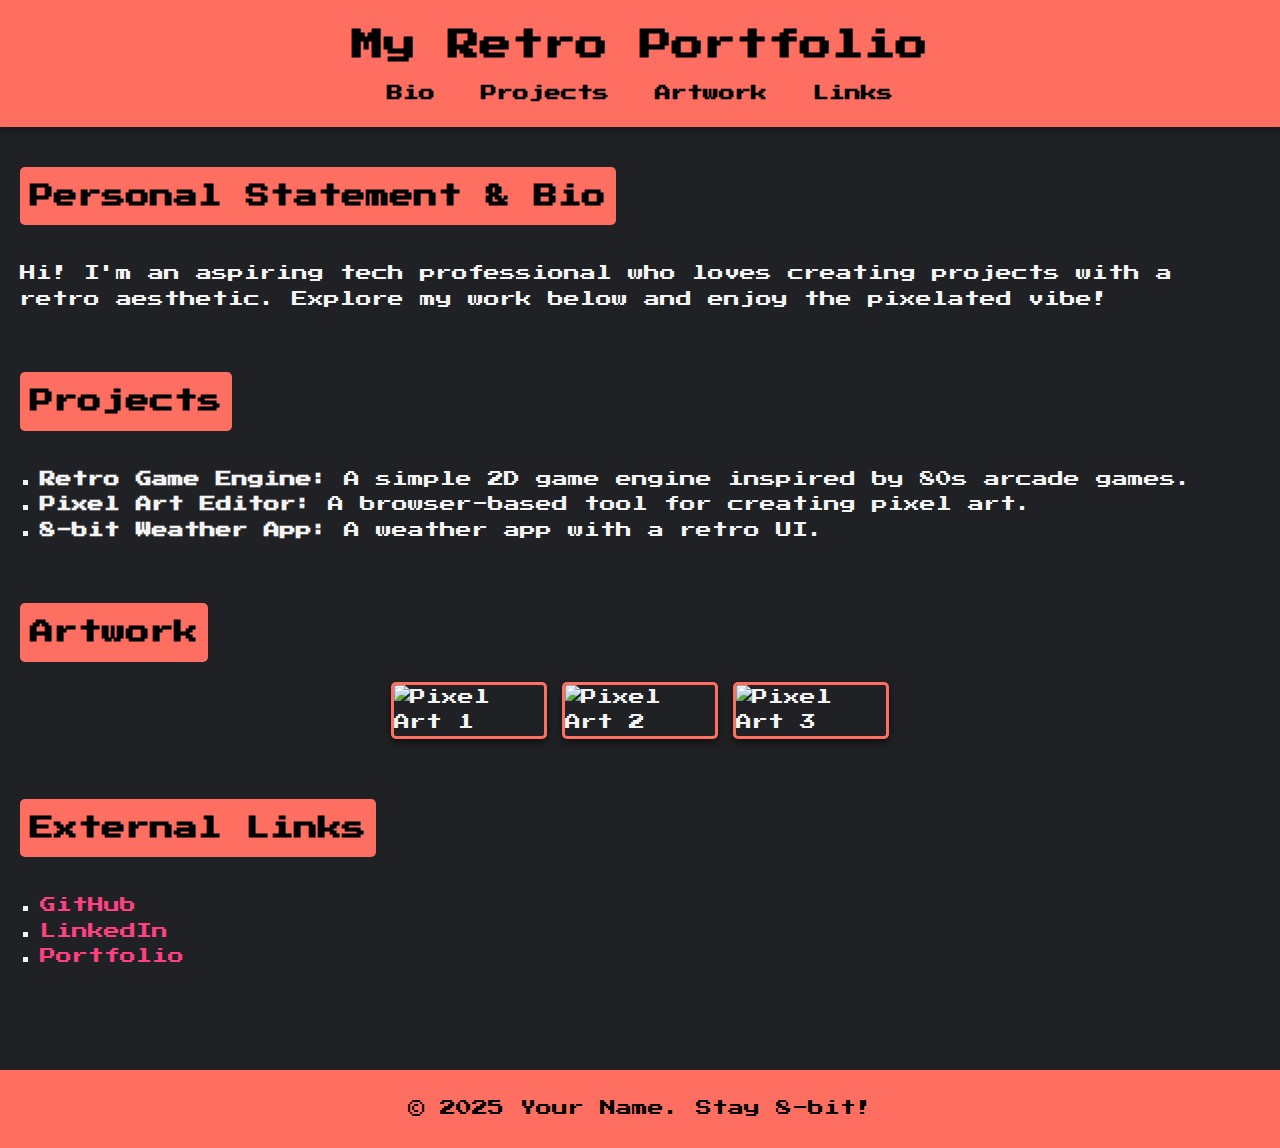
==== index.html @ 485e4e2a "updated index.html and style.css" ====
<!DOCTYPE html>
<html lang="en">
<head>
    <meta charset="UTF-8">
    <meta name="viewport" content="width=device-width, initial-scale=1.0">
    <title>My Retro Projects</title>
    <link rel="stylesheet" href="style.css">
</head>
<body>
    <header>
        <h1>My Retro Portfolio</h1>
        <nav>
            <ul>
                <li><a href="#bio">Bio</a></li>
                <li><a href="#projects">Projects</a></li>
                <li><a href="#artwork">Artwork</a></li>
                <li><a href="#links">Links</a></li>
            </ul>
        </nav>
    </header>
    <main>
        <section id="bio">
            <h2>Personal Statement & Bio</h2>
            <p>
                Hi! I'm an aspiring tech professional who loves creating projects with a retro aesthetic. 
                Explore my work below and enjoy the pixelated vibe!
            </p>
        </section>
        <section id="projects">
            <h2>Projects</h2>
            <ul>
                <li><strong>Retro Game Engine:</strong> A simple 2D game engine inspired by 80s arcade games.</li>
                <li><strong>Pixel Art Editor:</strong> A browser-based tool for creating pixel art.</li>
                <li><strong>8-bit Weather App:</strong> A weather app with a retro UI.</li>
            </ul>
        </section>
        <section id="artwork">
            <h2>Artwork</h2>
            <div class="art-gallery">
                <img src="art1.png" alt="Pixel Art 1">
                <img src="art2.png" alt="Pixel Art 2">
                <img src="art3.png" alt="Pixel Art 3">
            </div>
        </section>
        <section id="links">
            <h2>External Links</h2>
            <ul>
                <li><a href="https://github.com/yourusername" target="_blank">GitHub</a></li>
                <li><a href="https://www.linkedin.com/in/yourusername/" target="_blank">LinkedIn</a></li>
                <li><a href="https://yourportfolio.com" target="_blank">Portfolio</a></li>
            </ul>
        </section>
    </main>
    <footer>
        <p>&copy; 2025 Your Name. Stay 8-bit!</p>
    </footer>
</body>
</html>
---- style.css ----
/* General Styles */
@import url('https://fonts.googleapis.com/css2?family=Press+Start+2P&display=swap');

body {
    font-family: 'Press Start 2P', cursive;
    margin: 0;
    padding: 0;
    background: #202124; /* Dark background */
    color: #f4f4f4; /* Light text */
    line-height: 1.6;
}

header {
    background: #ff6f61; /* Vibrant coral */
    color: #000;
    text-align: center;
    padding: 20px;
    box-shadow: 0 4px 8px rgba(0, 0, 0, 0.3);
}

header h1 {
    margin: 0;
    font-size: 2em;
}

nav ul {
    list-style: none;
    padding: 0;
    margin: 10px 0 0;
}

nav ul li {
    display: inline;
    margin: 0 15px;
}

nav ul li a {
    color: #000;
    text-decoration: none;
    font-weight: bold;
    transition: color 0.3s ease;
}

nav ul li a:hover {
    color: #fff;
}

main {
    padding: 20px;
}

section {
    margin-bottom: 40px;
}

h2 {
    background: #ff6f61;
    color: #000;
    padding: 10px;
    display: inline-block;
    border-radius: 5px;
    margin-bottom: 20px;
}

ul {
    list-style-type: square;
    padding-left: 20px;
}

.art-gallery {
    display: flex;
    gap: 15px;
    justify-content: center;
    flex-wrap: wrap;
}

.art-gallery img {
    width: 150px;
    height: auto;
    border: 3px solid #ff6f61;
    border-radius: 5px;
    box-shadow: 0 4px 8px rgba(0, 0, 0, 0.5);
}

footer {
    text-align: center;
    padding: 10px;
    background: #ff6f61;
    color: #000;
    margin-top: 40px;
}

/* Buttons & Links */
a {
    color: #ff4081;
    text-decoration: none;
    transition: color 0.3s ease;
}

a:hover {
    color: #ff6f61;
}

/* Responsive Design */
@media (max-width: 768px) {
    nav ul li {
        display: block;
        margin: 10px 0;
    }

    .art-gallery img {
        width: 100px;
    }
}
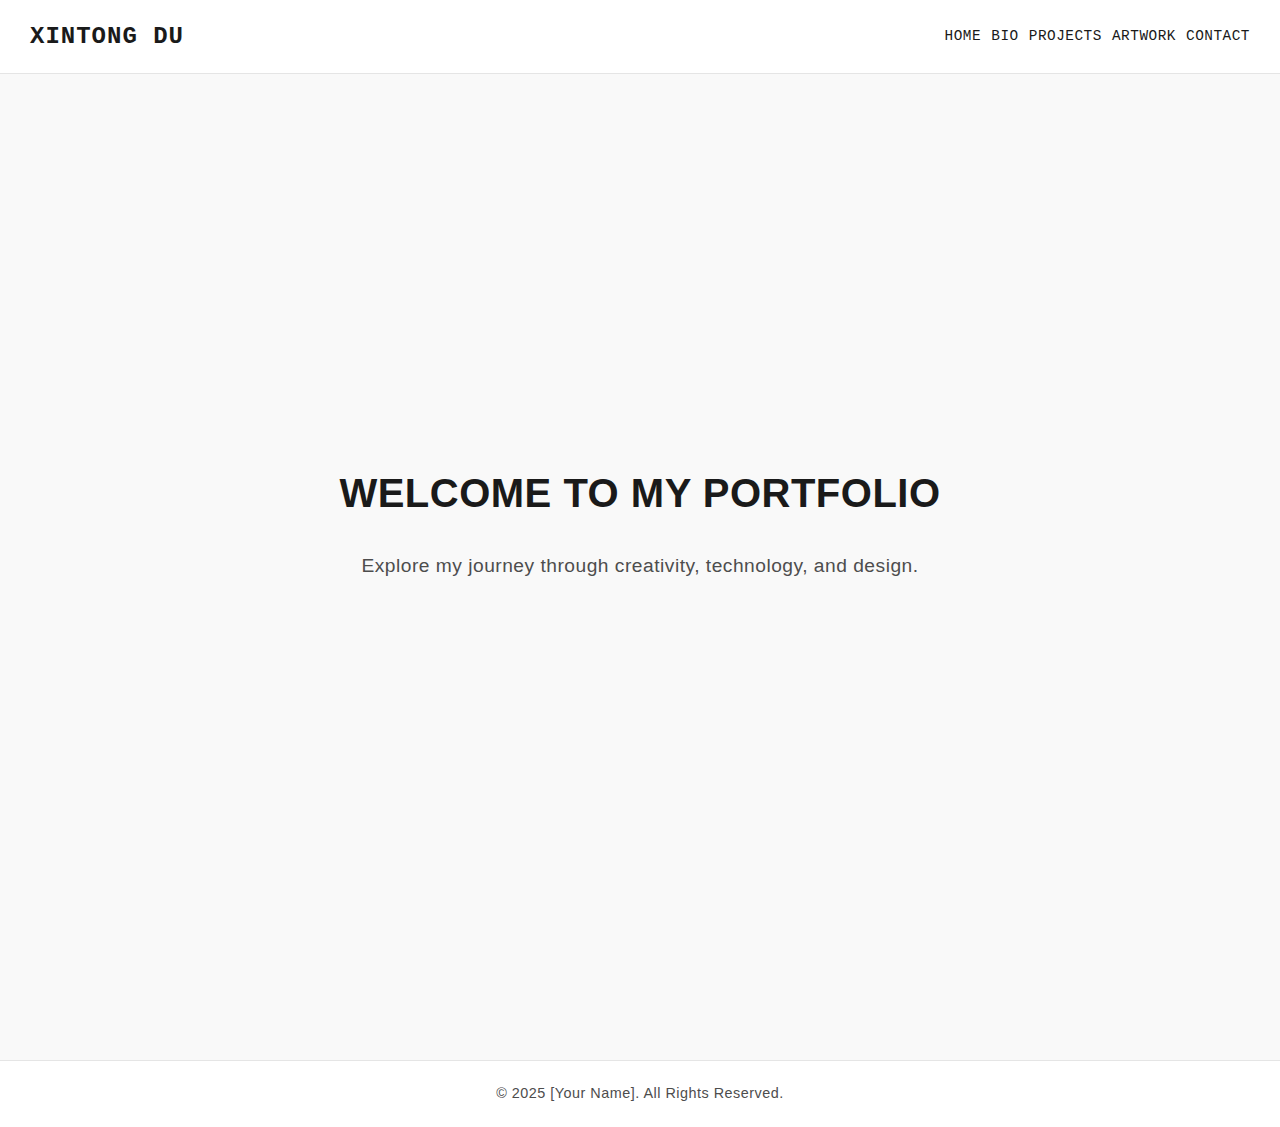
==== commit 596f34e6: "updated layout" ====
--- a/index.html
+++ b/index.html
@@ -3,56 +3,30 @@
 <head>
     <meta charset="UTF-8">
     <meta name="viewport" content="width=device-width, initial-scale=1.0">
-    <title>My Retro Projects</title>
+    <title>Portfolio - Home</title>
     <link rel="stylesheet" href="style.css">
 </head>
 <body>
     <header>
-        <h1>My Retro Portfolio</h1>
+        <h1>Xintong Du</h1>
         <nav>
             <ul>
-                <li><a href="#bio">Bio</a></li>
-                <li><a href="#projects">Projects</a></li>
-                <li><a href="#artwork">Artwork</a></li>
-                <li><a href="#links">Links</a></li>
+                <li><a href="index.html">Home</a></li>
+                <li><a href="bio.html">Bio</a></li>
+                <li><a href="projects.html">Projects</a></li>
+                <li><a href="artwork.html">Artwork</a></li>
+                <li><a href="contact.html">Contact</a></li>
             </ul>
         </nav>
     </header>
     <main>
-        <section id="bio">
-            <h2>Personal Statement & Bio</h2>
-            <p>
-                Hi! I'm an aspiring tech professional who loves creating projects with a retro aesthetic. 
-                Explore my work below and enjoy the pixelated vibe!
-            </p>
-        </section>
-        <section id="projects">
-            <h2>Projects</h2>
-            <ul>
-                <li><strong>Retro Game Engine:</strong> A simple 2D game engine inspired by 80s arcade games.</li>
-                <li><strong>Pixel Art Editor:</strong> A browser-based tool for creating pixel art.</li>
-                <li><strong>8-bit Weather App:</strong> A weather app with a retro UI.</li>
-            </ul>
-        </section>
-        <section id="artwork">
-            <h2>Artwork</h2>
-            <div class="art-gallery">
-                <img src="art1.png" alt="Pixel Art 1">
-                <img src="art2.png" alt="Pixel Art 2">
-                <img src="art3.png" alt="Pixel Art 3">
-            </div>
-        </section>
-        <section id="links">
-            <h2>External Links</h2>
-            <ul>
-                <li><a href="https://github.com/yourusername" target="_blank">GitHub</a></li>
-                <li><a href="https://www.linkedin.com/in/yourusername/" target="_blank">LinkedIn</a></li>
-                <li><a href="https://yourportfolio.com" target="_blank">Portfolio</a></li>
-            </ul>
+        <section class="hero">
+            <h2>Welcome to My Portfolio</h2>
+            <p>Explore my journey through creativity, technology, and design.</p>
         </section>
     </main>
     <footer>
-        <p>&copy; 2025 Your Name. Stay 8-bit!</p>
+        <p>&copy; 2025 [Your Name]. All Rights Reserved.</p>
     </footer>
 </body>
 </html>--- a/style.css
+++ b/style.css
@@ -1,114 +1,190 @@
-/* General Styles */
-@import url('https://fonts.googleapis.com/css2?family=Press+Start+2P&display=swap');
+/* General Reset */
+* {
+    margin: 0;
+    padding: 0;
+    box-sizing: border-box;
+}
 
 body {
-    font-family: 'Press Start 2P', cursive;
+    font-family: "Helvetica Neue", Arial, sans-serif;
+    background-color: #f9f9f9;
+    color: #1a1a1a;
+    line-height: 1.8;
+    letter-spacing: 0.5px;
     margin: 0;
     padding: 0;
-    background: #202124; /* Dark background */
-    color: #f4f4f4; /* Light text */
-    line-height: 1.6;
+    scroll-behavior: smooth;
 }
 
+/* Header */
 header {
-    background: #ff6f61; /* Vibrant coral */
-    color: #000;
-    text-align: center;
-    padding: 20px;
-    box-shadow: 0 4px 8px rgba(0, 0, 0, 0.3);
+    font-family: "Monaco", monospace;
+    position: fixed;
+    top: 0;
+    left: 0;
+    width: 100%;
+    background-color: #fff;
+    border-bottom: 1px solid #e5e5e5;
+    z-index: 1000;
+    padding: 15px 30px;
+    display: flex;
+    justify-content: space-between;
+    align-items: center;
 }
 
 header h1 {
-    margin: 0;
-    font-size: 2em;
+    font-size: 1.5rem;
+    font-weight: 700;
+    text-transform: uppercase;
+    color: #1a1a1a;
+    letter-spacing: 1px;
 }
 
-nav ul {
+header nav ul {
     list-style: none;
-    padding: 0;
-    margin: 10px 0 0;
+    display: inline;
+    gap: 20px;
 }
 
-nav ul li {
-    display: inline;
-    margin: 0 15px;
+header nav ul li {
+    display: inline-block;
 }
 
-nav ul li a {
-    color: #000;
+header nav ul li a {
     text-decoration: none;
-    font-weight: bold;
-    transition: color 0.3s ease;
+    color: #1a1a1a;
+    font-size: 0.9rem;
+    font-weight: 500;
+    text-transform: uppercase;
+    transition: color 0.2s ease-in-out;
 }
 
-nav ul li a:hover {
-    color: #fff;
+header nav ul li a:hover {
+    color: #666;
 }
 
-main {
-    padding: 20px;
+/* Sections */
+main section {
+    padding: 100px 20px;
+    max-width: 800px;
+    margin: 80px auto;
+    text-align: left;
 }
 
-section {
-    margin-bottom: 40px;
+main section h2 {
+    font-family: "Verdana", sans-serif;
+    font-size: 2rem;
+    font-weight: 700;
+    margin-bottom: 20px;
+    text-transform: uppercase;
+    color: #1a1a1a;
 }
 
-h2 {
-    background: #ff6f61;
-    color: #000;
-    padding: 10px;
-    display: inline-block;
-    border-radius: 5px;
+main section p {
+    font-size: 1rem;
+    font-weight: 400;
+    color: #4d4d4d;
     margin-bottom: 20px;
 }
 
-ul {
-    list-style-type: square;
-    padding-left: 20px;
+/* Hero Section */
+.hero {
+    height: 100vh;
+    display: flex;
+    flex-direction: column;
+    justify-content: center;
+    align-items: center;
+    text-align: center;
+    background-color: #f9f9f9;
 }
 
-.art-gallery {
-    display: flex;
-    gap: 15px;
-    justify-content: center;
-    flex-wrap: wrap;
+.hero h2 {
+    font-size: 2.5rem;
+    font-weight: 700;
+    color: #1a1a1a;
+    margin-bottom: 20px;
 }
 
-.art-gallery img {
-    width: 150px;
-    height: auto;
-    border: 3px solid #ff6f61;
-    border-radius: 5px;
-    box-shadow: 0 4px 8px rgba(0, 0, 0, 0.5);
+.hero p {
+    font-size: 1.2rem;
+    color: #4d4d4d;
 }
 
+/* Forms */
+form {
+    display: flex;
+    flex-direction: column;
+    gap: 20px;
+    margin-top: 20px;
+}
+
+form label {
+    font-size: 0.9rem;
+    font-weight: 500;
+    color: #1a1a1a;
+}
+
+form input, form textarea, form button {
+    padding: 15px;
+    border: 1px solid #e5e5e5;
+    border-radius: 5px;
+    font-size: 1rem;
+    font-family: "Helvetica Neue", Arial, sans-serif;
+    color: #1a1a1a;
+}
+
+form button {
+    background-color: #1a1a1a;
+    color: #fff;
+    font-weight: 500;
+    text-transform: uppercase;
+    cursor: pointer;
+    transition: background-color 0.3s ease-in-out;
+    border: none;
+}
+
+form button:hover {
+    background-color: #333;
+}
+
+/* Footer */
 footer {
     text-align: center;
-    padding: 10px;
-    background: #ff6f61;
-    color: #000;
-    margin-top: 40px;
+    padding: 20px 0;
+    background-color: #fff;
+    border-top: 1px solid #e5e5e5;
+    font-size: 0.9rem;
+    color: #4d4d4d;
 }
 
-/* Buttons & Links */
+/* Links */
 a {
-    color: #ff4081;
     text-decoration: none;
-    transition: color 0.3s ease;
+    color: #1a1a1a;
+    transition: color 0.3s ease-in-out;
 }
 
 a:hover {
-    color: #ff6f61;
+    color: #666;
 }
 
-/* Responsive Design */
+/* Media Queries */
 @media (max-width: 768px) {
-    nav ul li {
-        display: block;
-        margin: 10px 0;
+    header {
+        flex-direction: column;
+        padding: 15px;
     }
 
-    .art-gallery img {
-        width: 100px;
+    header nav ul {
+        flex-direction: column;
+        gap: 10px;
+    }
+
+    main section {
+        padding: 80px 20px;
+    }
+
+    .hero h2 {
+        font-size: 2rem;
     }
 }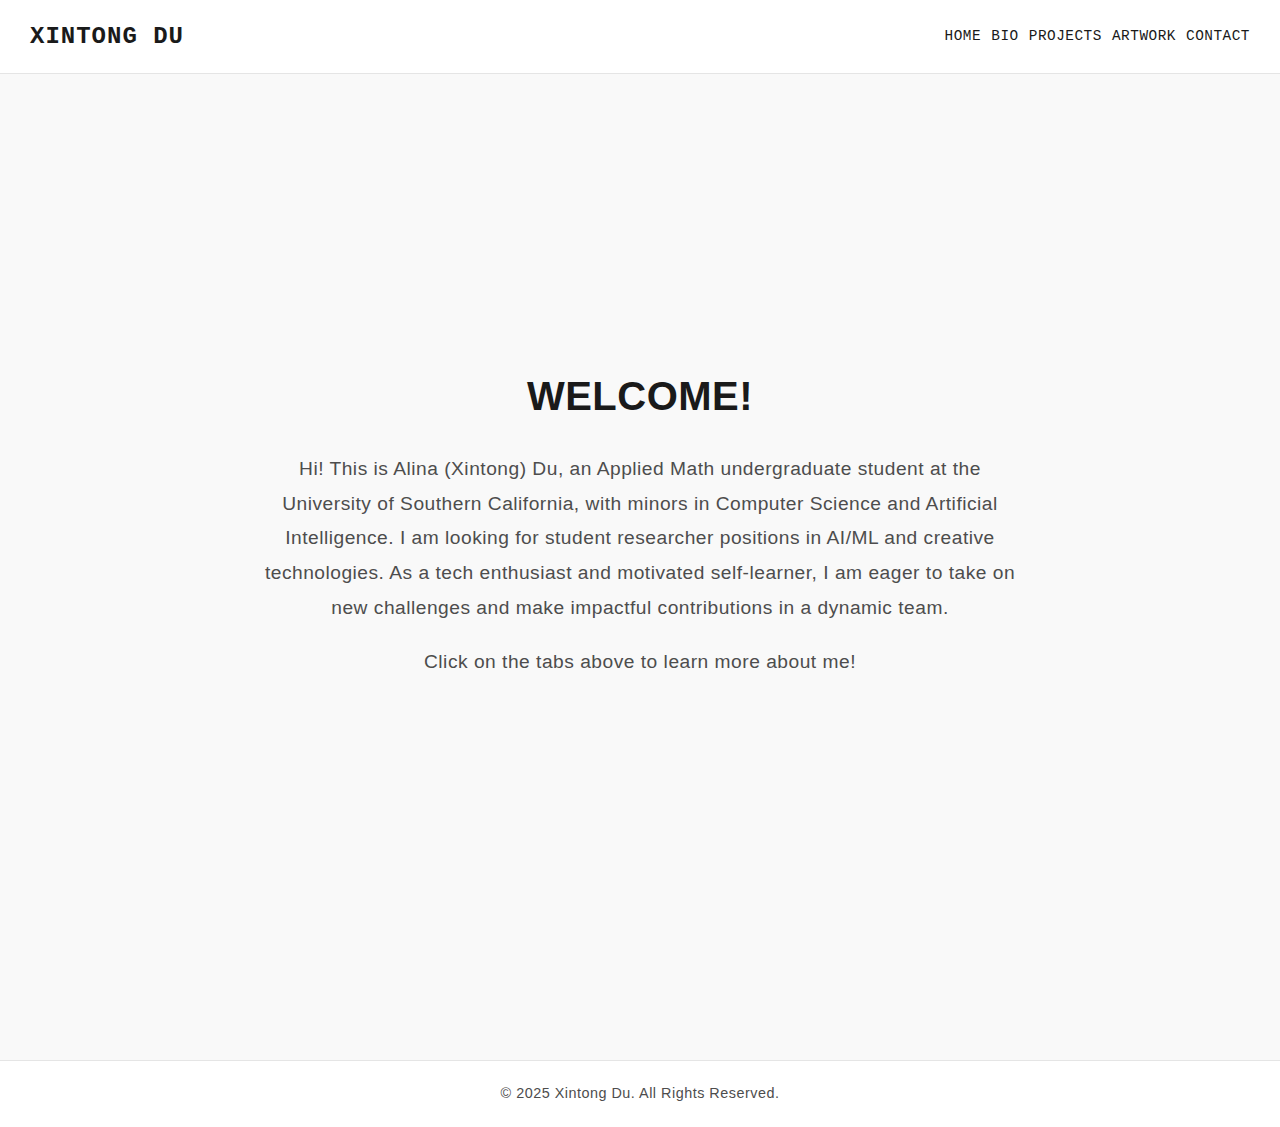
==== commit 1331cd0f: "updated webpages, added assets" ====
--- a/index.html
+++ b/index.html
@@ -1,32 +1,40 @@
 <!DOCTYPE html>
 <html lang="en">
-<head>
-    <meta charset="UTF-8">
-    <meta name="viewport" content="width=device-width, initial-scale=1.0">
+  <head>
+    <meta charset="UTF-8" />
+    <meta name="viewport" content="width=device-width, initial-scale=1.0" />
     <title>Portfolio - Home</title>
-    <link rel="stylesheet" href="style.css">
-</head>
-<body>
+    <link rel="stylesheet" href="style.css" />
+  </head>
+  <body>
     <header>
-        <h1>Xintong Du</h1>
-        <nav>
-            <ul>
-                <li><a href="index.html">Home</a></li>
-                <li><a href="bio.html">Bio</a></li>
-                <li><a href="projects.html">Projects</a></li>
-                <li><a href="artwork.html">Artwork</a></li>
-                <li><a href="contact.html">Contact</a></li>
-            </ul>
-        </nav>
+      <h1>Xintong Du</h1>
+      <nav>
+        <ul>
+          <li><a href="index.html">Home</a></li>
+          <li><a href="bio.html">Bio</a></li>
+          <li><a href="projects.html">Projects</a></li>
+          <li><a href="https://duxintong0201.myportfolio.com">Artwork</a></li>
+          <li><a href="contact.html">Contact</a></li>
+        </ul>
+      </nav>
     </header>
     <main>
-        <section class="hero">
-            <h2>Welcome to My Portfolio</h2>
-            <p>Explore my journey through creativity, technology, and design.</p>
-        </section>
+      <section class="hero">
+        <h2>Welcome!</h2>
+        <p>
+          Hi! This is Alina (Xintong) Du, an Applied Math undergraduate student
+          at the University of Southern California, with minors in Computer
+          Science and Artificial Intelligence. I am looking for student
+          researcher positions in AI/ML and creative technologies. As a tech
+          enthusiast and motivated self-learner, I am eager to take on new
+          challenges and make impactful contributions in a dynamic team.
+        </p>
+        <p>Click on the tabs above to learn more about me!</p>
+      </section>
     </main>
     <footer>
-        <p>&copy; 2025 [Your Name]. All Rights Reserved.</p>
+      <p>&copy; 2025 Xintong Du. All Rights Reserved.</p>
     </footer>
-</body>
-</html>+  </body>
+</html>
--- a/style.css
+++ b/style.css
@@ -6,7 +6,7 @@
 }
 
 body {
-    font-family: "Helvetica Neue", Arial, sans-serif;
+    font-family: "Verdana", sans-serif;
     background-color: #f9f9f9;
     color: #1a1a1a;
     line-height: 1.8;
@@ -110,43 +110,6 @@
     color: #4d4d4d;
 }
 
-/* Forms */
-form {
-    display: flex;
-    flex-direction: column;
-    gap: 20px;
-    margin-top: 20px;
-}
-
-form label {
-    font-size: 0.9rem;
-    font-weight: 500;
-    color: #1a1a1a;
-}
-
-form input, form textarea, form button {
-    padding: 15px;
-    border: 1px solid #e5e5e5;
-    border-radius: 5px;
-    font-size: 1rem;
-    font-family: "Helvetica Neue", Arial, sans-serif;
-    color: #1a1a1a;
-}
-
-form button {
-    background-color: #1a1a1a;
-    color: #fff;
-    font-weight: 500;
-    text-transform: uppercase;
-    cursor: pointer;
-    transition: background-color 0.3s ease-in-out;
-    border: none;
-}
-
-form button:hover {
-    background-color: #333;
-}
-
 /* Footer */
 footer {
     text-align: center;
@@ -166,6 +129,23 @@
 
 a:hover {
     color: #666;
+}
+
+/* Social Media Icons */
+.social-media {
+    display: flex;
+    gap: 15px;
+    margin-top: 10px;
+}
+
+.social-media a img {
+    width: 48px;
+    height: 48px;
+    transition: transform 0.3s ease-in-out;
+}
+
+.social-media a:hover img {
+    transform: scale(1.2);
 }
 
 /* Media Queries */
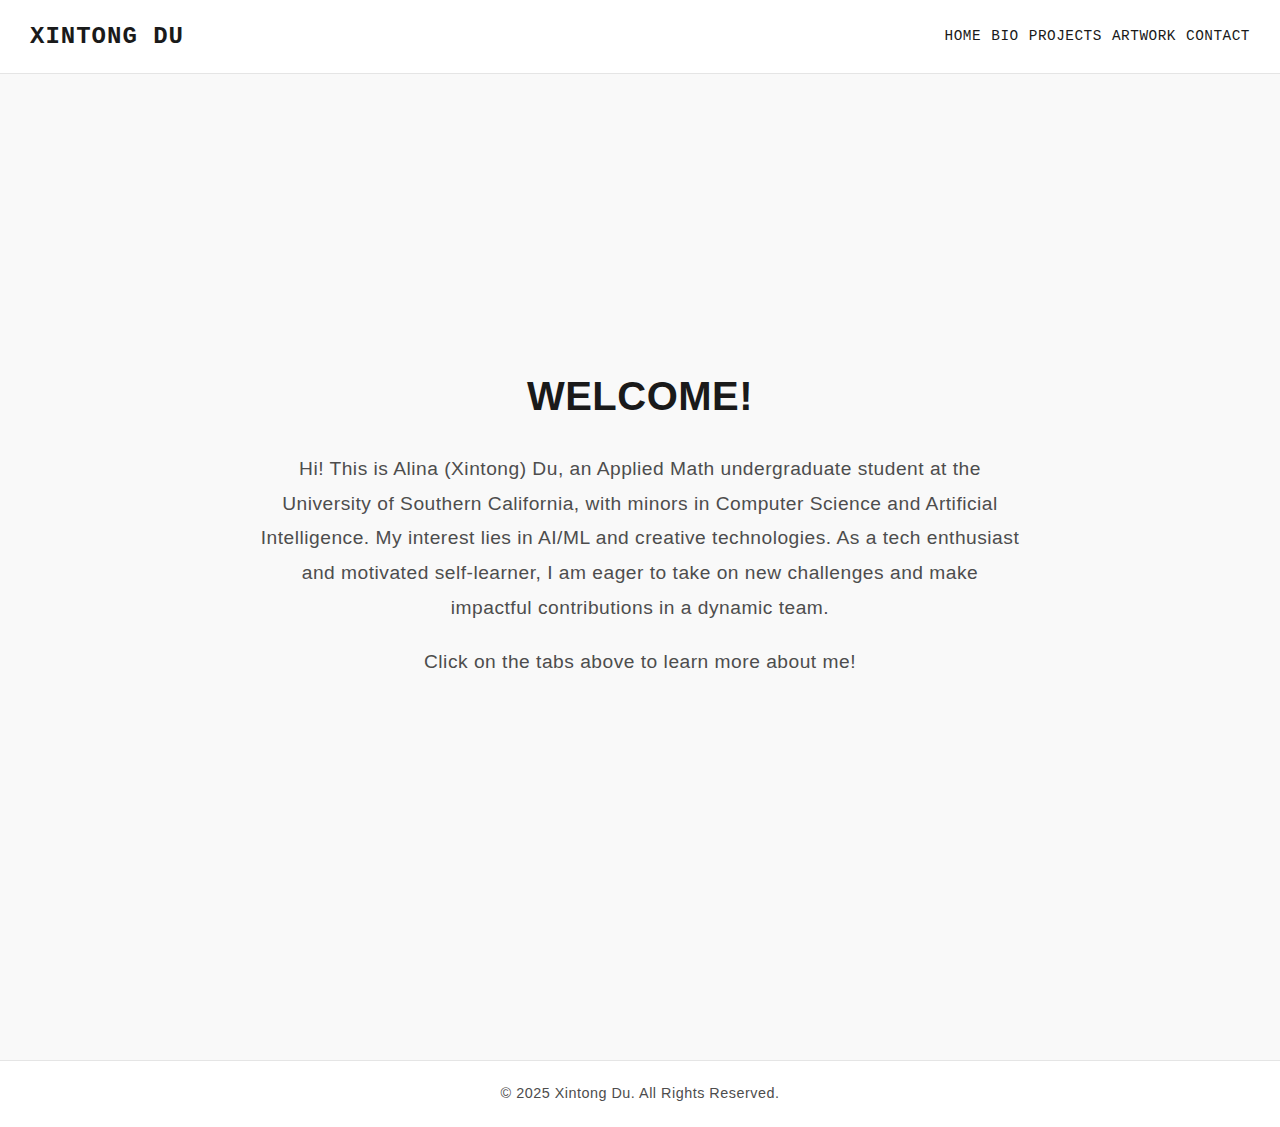
==== commit d654dff5: "Update index.html" ====
--- a/index.html
+++ b/index.html
@@ -25,8 +25,7 @@
         <p>
           Hi! This is Alina (Xintong) Du, an Applied Math undergraduate student
           at the University of Southern California, with minors in Computer
-          Science and Artificial Intelligence. I am looking for student
-          researcher positions in AI/ML and creative technologies. As a tech
+          Science and Artificial Intelligence. My interest lies in AI/ML and creative technologies. As a tech
           enthusiast and motivated self-learner, I am eager to take on new
           challenges and make impactful contributions in a dynamic team.
         </p>
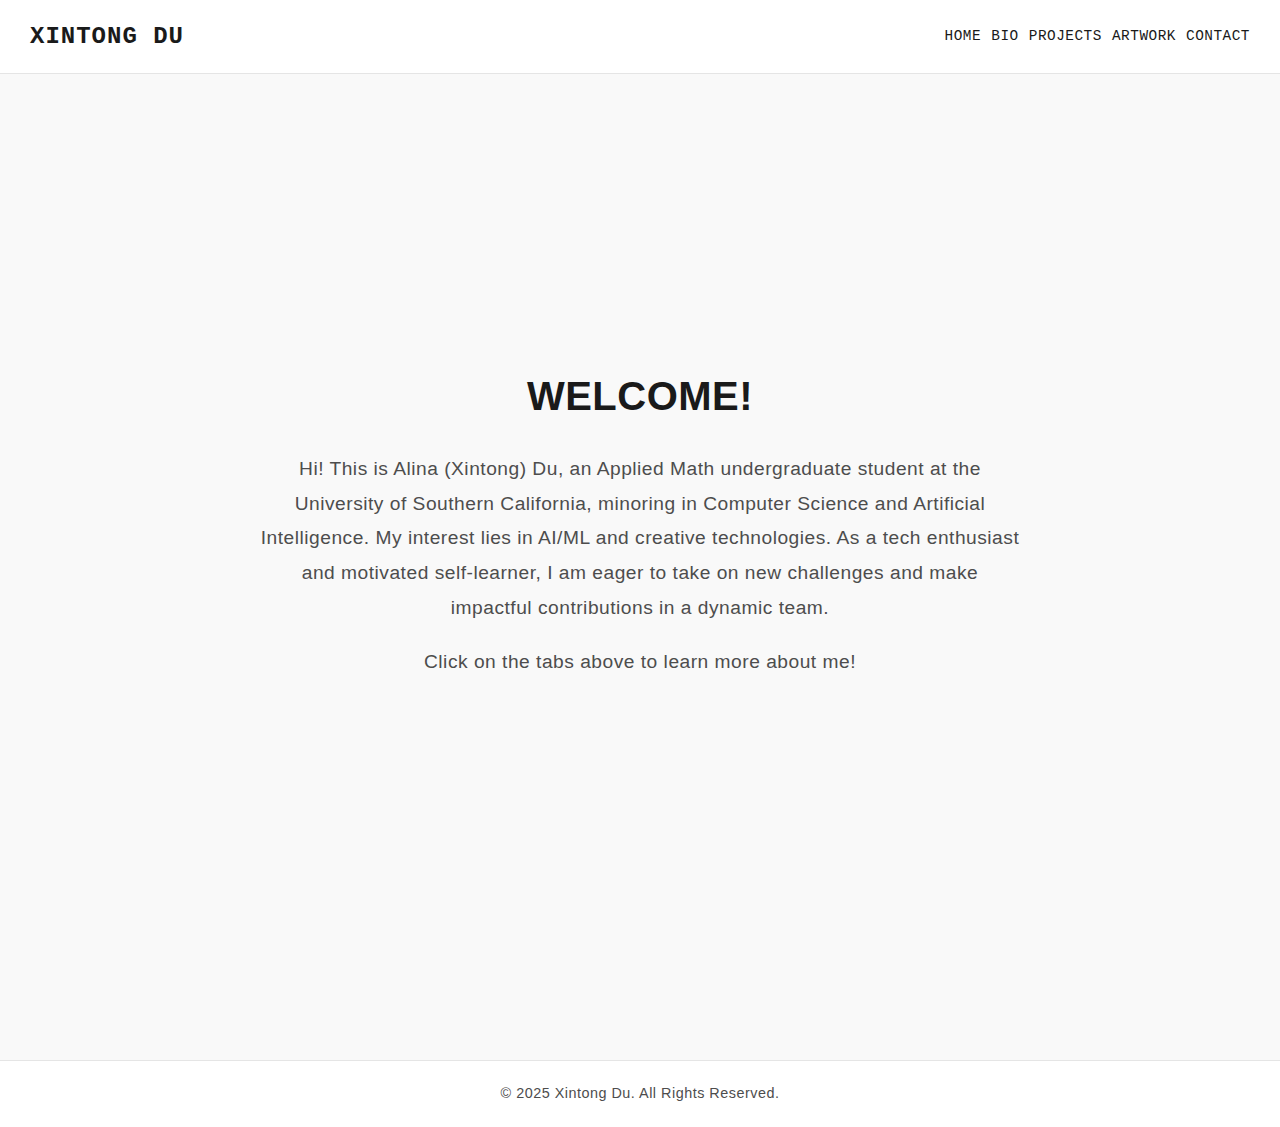
==== commit 327b864f: "Update index.html" ====
--- a/index.html
+++ b/index.html
@@ -24,10 +24,11 @@
         <h2>Welcome!</h2>
         <p>
           Hi! This is Alina (Xintong) Du, an Applied Math undergraduate student
-          at the University of Southern California, with minors in Computer
-          Science and Artificial Intelligence. My interest lies in AI/ML and creative technologies. As a tech
-          enthusiast and motivated self-learner, I am eager to take on new
-          challenges and make impactful contributions in a dynamic team.
+          at the University of Southern California, minoring in Computer Science
+          and Artificial Intelligence. My interest lies in AI/ML and creative
+          technologies. As a tech enthusiast and motivated self-learner, I am
+          eager to take on new challenges and make impactful contributions in a
+          dynamic team.
         </p>
         <p>Click on the tabs above to learn more about me!</p>
       </section>
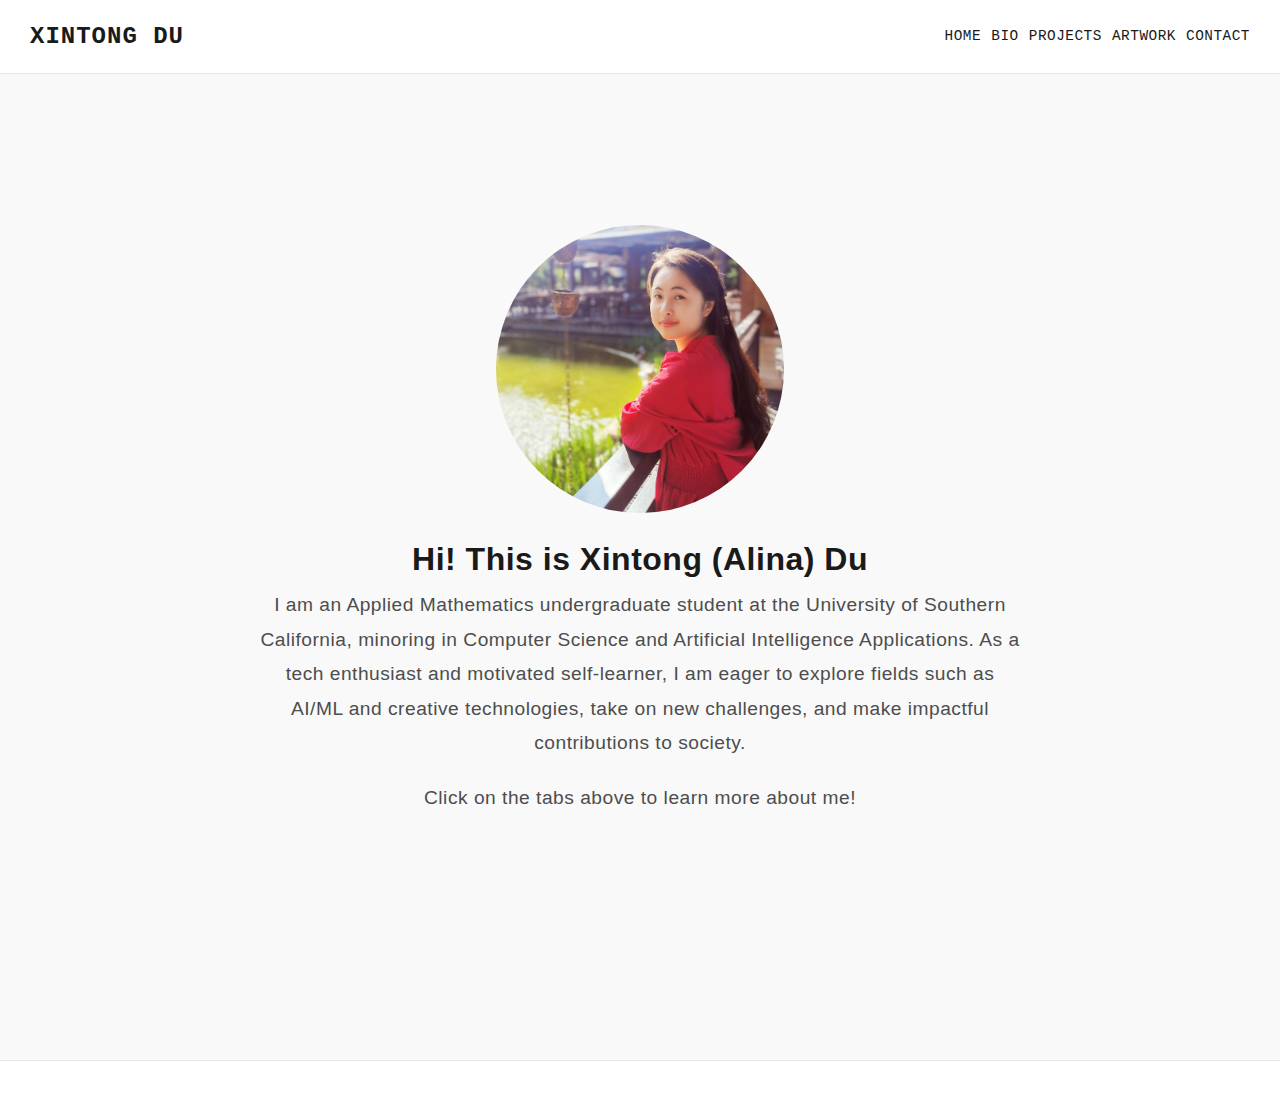
==== commit 61704f04: "Added headshot" ====
--- a/index.html
+++ b/index.html
@@ -3,7 +3,7 @@
   <head>
     <meta charset="UTF-8" />
     <meta name="viewport" content="width=device-width, initial-scale=1.0" />
-    <title>Portfolio - Home</title>
+    <title>XINTONG DU</title>
     <link rel="stylesheet" href="style.css" />
   </head>
   <body>
@@ -21,20 +21,21 @@
     </header>
     <main>
       <section class="hero">
-        <h2>Welcome!</h2>
+        <img class="headshot" src="assets/headshot.jpg" />
+        <h1>Hi! This is Xintong (Alina) Du</h1>
         <p>
-          Hi! This is Alina (Xintong) Du, an Applied Math undergraduate student
-          at the University of Southern California, minoring in Computer Science
-          and Artificial Intelligence. My interest lies in AI/ML and creative
-          technologies. As a tech enthusiast and motivated self-learner, I am
-          eager to take on new challenges and make impactful contributions in a
-          dynamic team.
+          I am an Applied Mathematics undergraduate student at the University of
+          Southern California, minoring in Computer Science and Artificial
+          Intelligence Applications. As a tech enthusiast and motivated
+          self-learner, I am eager to explore fields such as AI/ML and creative
+          technologies, take on new challenges, and make impactful contributions
+          to society.
         </p>
         <p>Click on the tabs above to learn more about me!</p>
       </section>
     </main>
     <footer>
-      <p>&copy; 2025 Xintong Du. All Rights Reserved.</p>
+      <p></p>
     </footer>
   </body>
 </html>
--- a/style.css
+++ b/style.css
@@ -1,170 +1,194 @@
 /* General Reset */
 * {
-    margin: 0;
-    padding: 0;
-    box-sizing: border-box;
+  margin: 0;
+  padding: 0;
+  box-sizing: border-box;
 }
 
 body {
-    font-family: "Verdana", sans-serif;
-    background-color: #f9f9f9;
-    color: #1a1a1a;
-    line-height: 1.8;
-    letter-spacing: 0.5px;
-    margin: 0;
-    padding: 0;
-    scroll-behavior: smooth;
+  font-family: "Verdana", sans-serif;
+  background-color: #f9f9f9;
+  color: #1a1a1a;
+  line-height: 1.8;
+  letter-spacing: 0.5px;
+  margin: 0;
+  padding: 0;
+  scroll-behavior: smooth;
 }
 
 /* Header */
 header {
-    font-family: "Monaco", monospace;
-    position: fixed;
-    top: 0;
-    left: 0;
-    width: 100%;
-    background-color: #fff;
-    border-bottom: 1px solid #e5e5e5;
-    z-index: 1000;
-    padding: 15px 30px;
-    display: flex;
-    justify-content: space-between;
-    align-items: center;
+  font-family: "Monaco", monospace;
+  position: fixed;
+  top: 0;
+  left: 0;
+  width: 100%;
+  background-color: #fff;
+  border-bottom: 1px solid #e5e5e5;
+  z-index: 1000;
+  padding: 15px 30px;
+  display: flex;
+  justify-content: space-between;
+  align-items: center;
 }
 
 header h1 {
-    font-size: 1.5rem;
-    font-weight: 700;
-    text-transform: uppercase;
-    color: #1a1a1a;
-    letter-spacing: 1px;
+  font-size: 1.5rem;
+  font-weight: 700;
+  text-transform: uppercase;
+  color: #1a1a1a;
+  letter-spacing: 1px;
 }
 
 header nav ul {
-    list-style: none;
-    display: inline;
-    gap: 20px;
+  list-style: none;
+  display: inline;
+  gap: 20px;
 }
 
 header nav ul li {
-    display: inline-block;
+  display: inline-block;
 }
 
 header nav ul li a {
-    text-decoration: none;
-    color: #1a1a1a;
-    font-size: 0.9rem;
-    font-weight: 500;
-    text-transform: uppercase;
-    transition: color 0.2s ease-in-out;
+  text-decoration: none;
+  color: #1a1a1a;
+  font-size: 0.9rem;
+  font-weight: 500;
+  text-transform: uppercase;
+  transition: color 0.2s ease-in-out;
 }
 
 header nav ul li a:hover {
-    color: #666;
+  color: #666;
 }
 
 /* Sections */
 main section {
-    padding: 100px 20px;
-    max-width: 800px;
-    margin: 80px auto;
-    text-align: left;
+  padding: 100px 20px;
+  max-width: 800px;
+  margin: 80px auto;
+  text-align: left;
 }
 
 main section h2 {
-    font-family: "Verdana", sans-serif;
-    font-size: 2rem;
-    font-weight: 700;
-    margin-bottom: 20px;
-    text-transform: uppercase;
-    color: #1a1a1a;
+  font-family: "Verdana", sans-serif;
+  font-size: 2rem;
+  font-weight: 700;
+  margin-bottom: 20px;
+  text-transform: uppercase;
+  color: #1a1a1a;
 }
 
 main section p {
-    font-size: 1rem;
-    font-weight: 400;
-    color: #4d4d4d;
-    margin-bottom: 20px;
+  font-size: 1rem;
+  font-weight: 400;
+  color: #4d4d4d;
+  margin-bottom: 20px;
+}
+
+main section li {
+  color: #4d4d4d;
 }
 
 /* Hero Section */
 .hero {
-    height: 100vh;
-    display: flex;
-    flex-direction: column;
-    justify-content: center;
-    align-items: center;
-    text-align: center;
-    background-color: #f9f9f9;
+  height: 100vh;
+  display: flex;
+  flex-direction: column;
+  justify-content: center;
+  align-items: center;
+  text-align: center;
+  background-color: #f9f9f9;
 }
 
 .hero h2 {
-    font-size: 2.5rem;
-    font-weight: 700;
-    color: #1a1a1a;
-    margin-bottom: 20px;
+  font-size: 2.5rem;
+  font-weight: 700;
+  color: #1a1a1a;
+  margin-bottom: 20px;
 }
 
 .hero p {
-    font-size: 1.2rem;
-    color: #4d4d4d;
+  font-size: 1.2rem;
+  color: #4d4d4d;
 }
 
 /* Footer */
 footer {
-    text-align: center;
-    padding: 20px 0;
-    background-color: #fff;
-    border-top: 1px solid #e5e5e5;
-    font-size: 0.9rem;
-    color: #4d4d4d;
+  text-align: center;
+  padding: 20px 0;
+  background-color: #fff;
+  border-top: 1px solid #e5e5e5;
+  font-size: 0.9rem;
+  color: #4d4d4d;
 }
 
 /* Links */
 a {
-    text-decoration: none;
-    color: #1a1a1a;
-    transition: color 0.3s ease-in-out;
+  text-decoration: none;
+  color: #1a1a1a;
+  transition: color 0.3s ease-in-out;
 }
 
 a:hover {
-    color: #666;
+  color: #666;
 }
 
 /* Social Media Icons */
 .social-media {
-    display: flex;
-    gap: 15px;
-    margin-top: 10px;
+  display: flex;
+  gap: 15px;
+  margin-top: 10px;
 }
 
 .social-media a img {
-    width: 48px;
-    height: 48px;
-    transition: transform 0.3s ease-in-out;
+  width: 48px;
+  height: 48px;
+  transition: transform 0.3s ease-in-out;
 }
 
 .social-media a:hover img {
-    transform: scale(1.2);
+  transform: scale(1.2);
+}
+
+.cat-pic {
+  display: flex;
+  flex-wrap: wrap;
+  gap: 18px;
+  margin-top: 12px;
+}
+
+.cat-pic img {
+  width: 216px;
+  height: 216px;
+  transition: transform 0.3s ease-in-out;
+}
+
+.headshot {
+  width: 288px;
+  height: 288px;
+  border-radius: 50%;
+  margin-bottom: 18px;
 }
 
 /* Media Queries */
 @media (max-width: 768px) {
-    header {
-        flex-direction: column;
-        padding: 15px;
-    }
+  header {
+    flex-direction: column;
+    padding: 15px;
+  }
 
-    header nav ul {
-        flex-direction: column;
-        gap: 10px;
-    }
+  header nav ul {
+    flex-direction: column;
+    gap: 10px;
+  }
 
-    main section {
-        padding: 80px 20px;
-    }
+  main section {
+    padding: 80px 20px;
+  }
 
-    .hero h2 {
-        font-size: 2rem;
-    }
-}+  .hero h2 {
+    font-size: 2rem;
+  }
+}
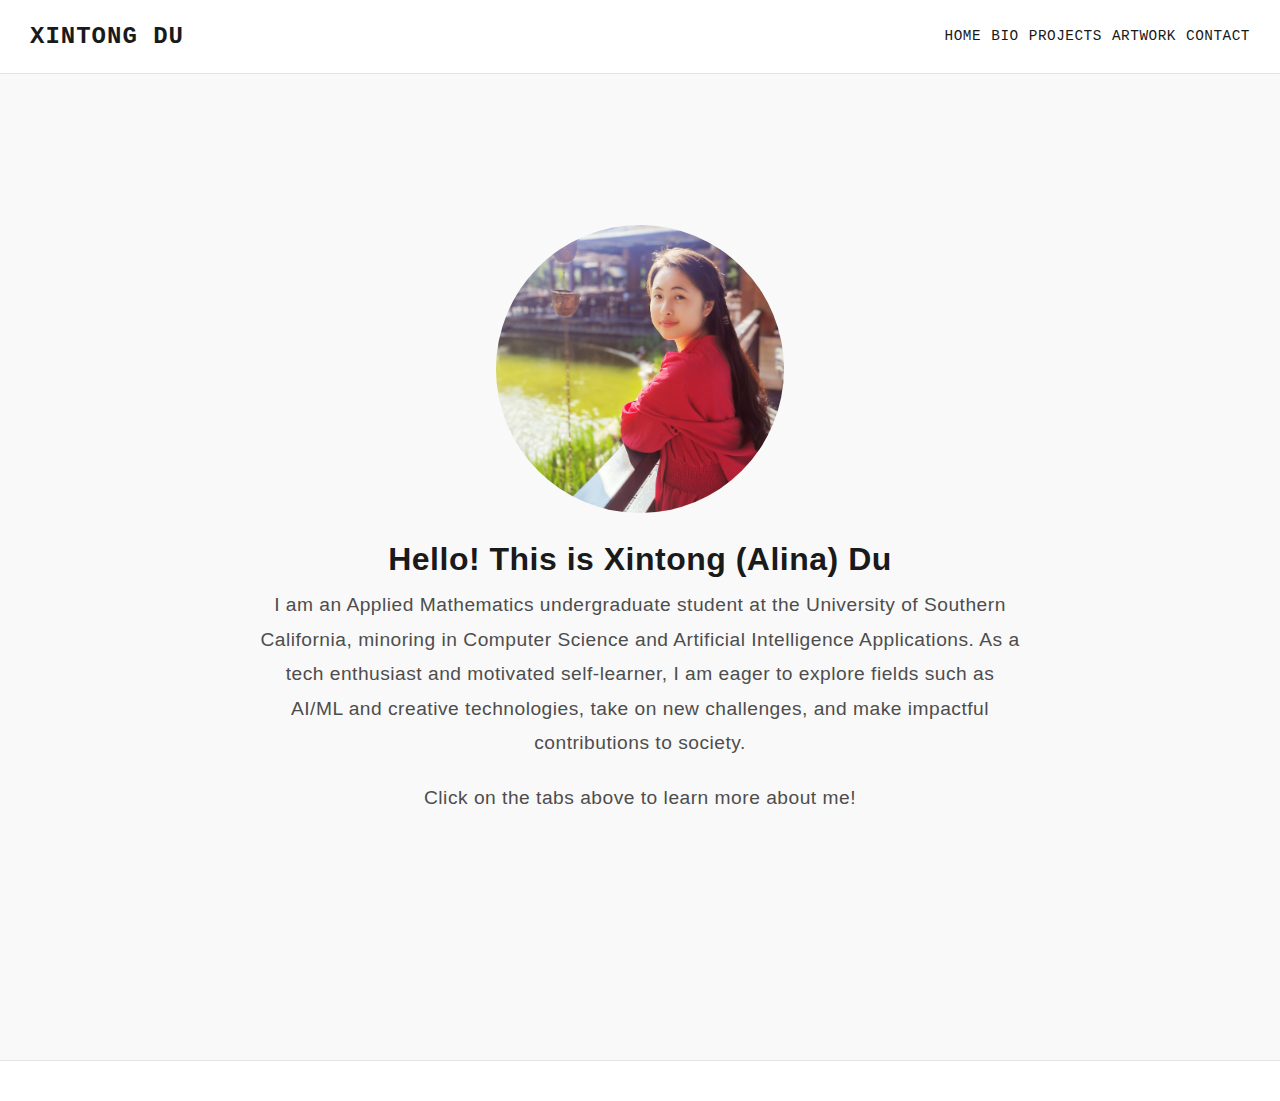
==== commit 517f33df: "Update index.html" ====
--- a/index.html
+++ b/index.html
@@ -22,7 +22,7 @@
     <main>
       <section class="hero">
         <img class="headshot" src="assets/headshot.jpg" />
-        <h1>Hi! This is Xintong (Alina) Du</h1>
+        <h1>Hello! This is Xintong (Alina) Du</h1>
         <p>
           I am an Applied Mathematics undergraduate student at the University of
           Southern California, minoring in Computer Science and Artificial
